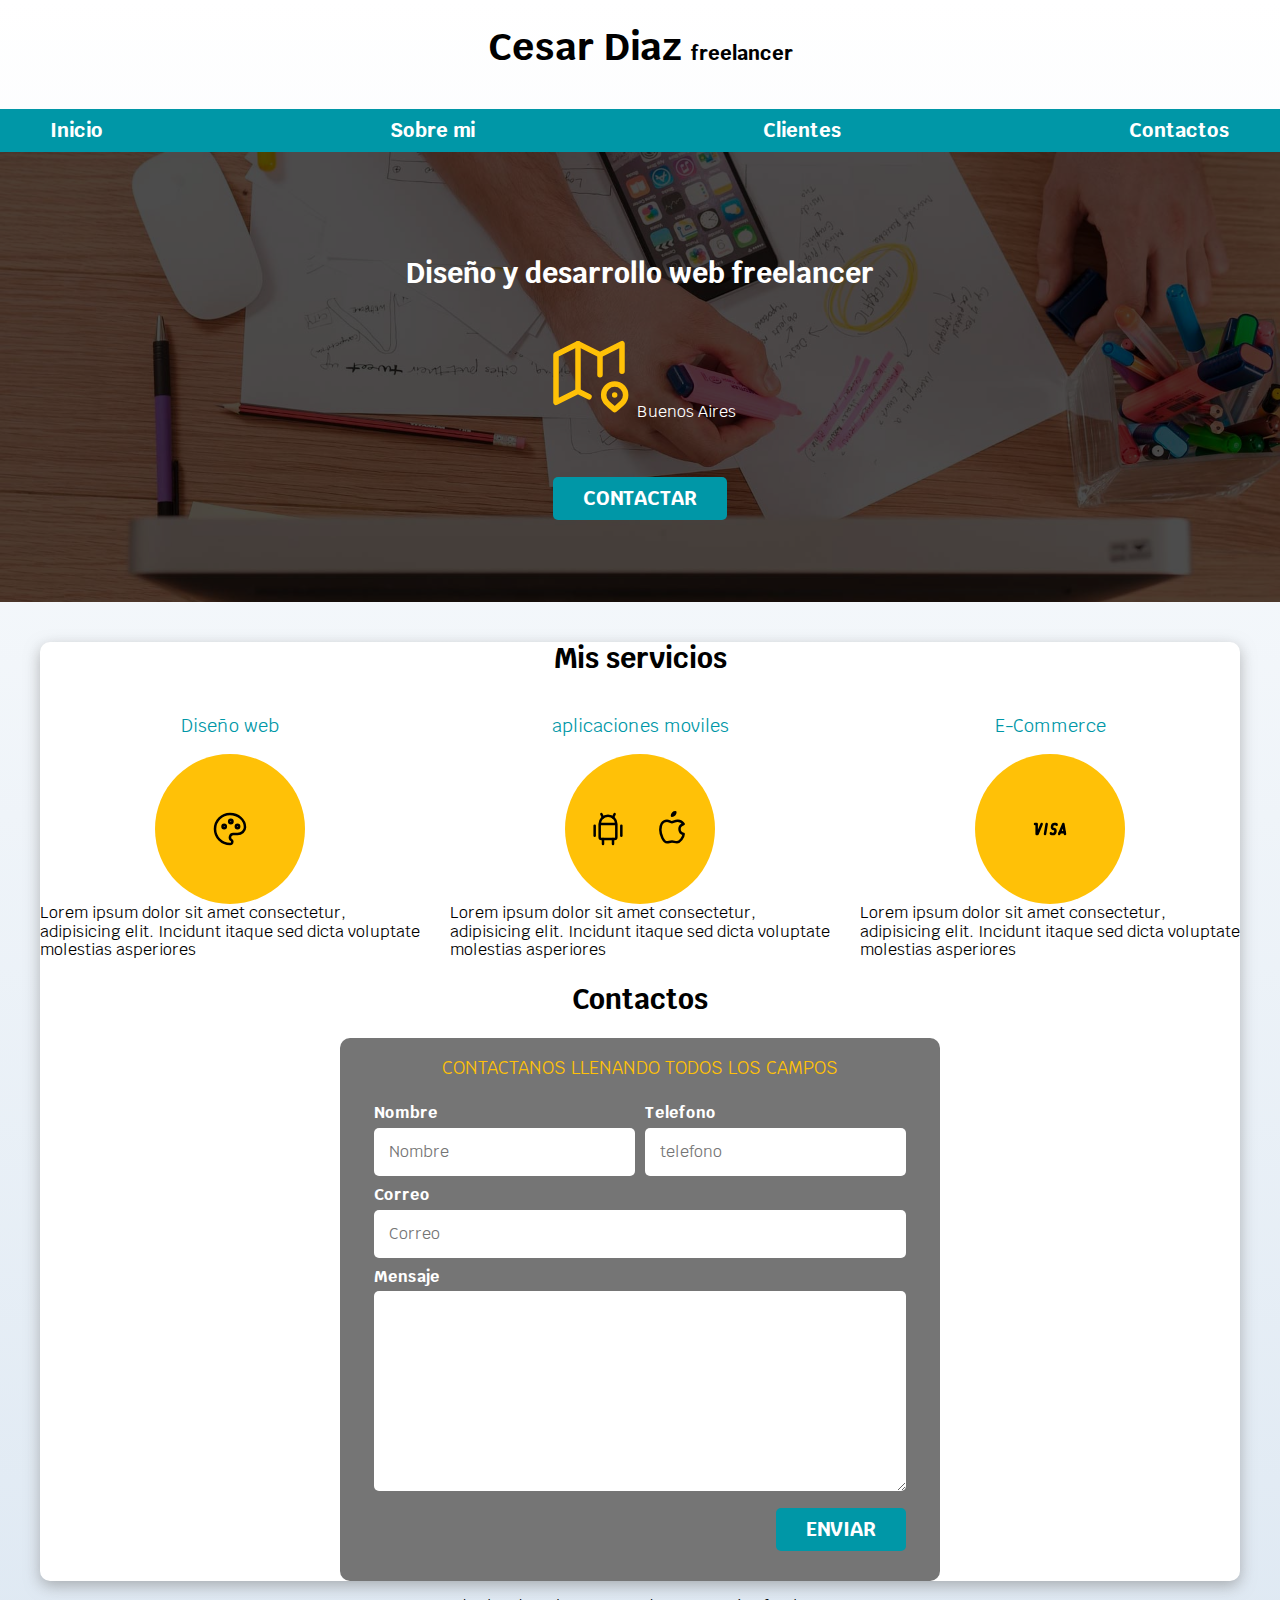
==== index.html @ bcd83fd2 "primer commit" ====
<!DOCTYPE html>
<html lang="en">
<head>
    <meta charset="UTF-8">
    <meta name="viewport" content="width=device-width, initial-scale=1.0">
    <title>Diseñador freelancer</title>
    <link rel="preload" href="css/normalize.css" as="styles">
    <link rel="stylesheet" href="css/normalize.css">
    <link rel="preconnect" href="https://fonts.googleapis.com">
    <link rel="preconnect" href="https://fonts.gstatic.com" crossorigin>
    <link href="https://fonts.googleapis.com/css2?family=Krub:wght@400;700&display=swap" rel="stylesheet">
    <link rel="preload" href="css/styles.css" as="styles">
    <link rel="stylesheet" href="css/styles.css">
</head>
<body>
    <header>
        <h1 class="titulo">Cesar Diaz <span>freelancer</span> </h1>

   </header>
   
    <div class="nav-bg">
        <nav class="navegacion-principal contenedor">
            <a href="#">Inicio</a>
            <a href="#">Sobre mi</a>
            <a href="#">Clientes</a>
            <a href="#">Contactos</a>
            
         </nav>
    </div>

   <section class="hero">
        <div class="contenido-hero">
            <h2 >Diseño y desarrollo web <span>freelancer</span> </h2>
           
            <div class="ubicacion">
                <p>
                <svg xmlns="http://www.w3.org/2000/svg" class="icon icon-tabler icon-tabler-map-2" width="88" height="88" viewBox="0 0 24 24" stroke-width="1.5" stroke="#ffc107" fill="none" stroke-linecap="round" stroke-linejoin="round">
                    <path stroke="none" d="M0 0h24v24H0z" fill="none"/>
                    <path d="M12 18.5l-3 -1.5l-6 3v-13l6 -3l6 3l6 -3v7.5" />
                    <path d="M9 4v13" />
                    <path d="M15 7v5.5" />
                    <path d="M21.121 20.121a3 3 0 1 0 -4.242 0c.418 .419 1.125 1.045 2.121 1.879c1.051 -.89 1.759 -1.516 2.121 -1.879z" />
                    <path d="M19 18v.01" />
                </svg>
                Buenos Aires</p>
                
            </div>      <!--.contenido-hero -->
        
            
                   <a class="boton" href="#">Contactar</a>
        </div>
    

    </section>
    
    <main class="contenedor sombra">
       
        <h2>Mis servicios </h2>

        <div class="servicios">
            <section class="servicio">
                <h3>Diseño web</h3>
                <div class="iconos">
                    <svg xmlns="http://www.w3.org/2000/svg" class="icon icon-tabler icon-tabler-palette" width="40" height="40" viewBox="0 0 24 24" stroke-width="1.5" stroke="#000000" fill="none" stroke-linecap="round" stroke-linejoin="round">
                        <path stroke="none" d="M0 0h24v24H0z" fill="none"/>
                        <path d="M12 21a9 9 0 0 1 0 -18c4.97 0 9 3.582 9 8c0 1.06 -.474 2.078 -1.318 2.828c-.844 .75 -1.989 1.172 -3.182 1.172h-2.5a2 2 0 0 0 -1 3.75a1.3 1.3 0 0 1 -1 2.25" />
                        <path d="M8.5 10.5m-1 0a1 1 0 1 0 2 0a1 1 0 1 0 -2 0" />
                        <path d="M12.5 7.5m-1 0a1 1 0 1 0 2 0a1 1 0 1 0 -2 0" />
                        <path d="M16.5 10.5m-1 0a1 1 0 1 0 2 0a1 1 0 1 0 -2 0" />
                    </svg>

                </div>
           Lorem ipsum dolor sit amet consectetur, adipisicing elit. 
           Incidunt itaque sed dicta voluptate molestias asperiores
           

            </section >
       
            <section class="servicio">
                <h3>aplicaciones moviles</h3>
                <div class="iconos">
                        <svg xmlns="http://www.w3.org/2000/svg" class="icon icon-tabler icon-tabler-brand-android" width="40" height="40" viewBox="0 0 24 24" stroke-width="1.5" stroke="#000000" fill="none" stroke-linecap="round" stroke-linejoin="round">
                        <path stroke="none" d="M0 0h24v24H0z" fill="none"/>
                        <path d="M4 10l0 6" />
                        <path d="M20 10l0 6" />
                        <path d="M7 9h10v8a1 1 0 0 1 -1 1h-8a1 1 0 0 1 -1 -1v-8a5 5 0 0 1 10 0" />
                        <path d="M8 3l1 2" />
                        <path d="M16 3l-1 2" />
                        <path d="M9 18l0 3" />
                        <path d="M15 18l0 3" />
                    </svg>
                    <svg xmlns="http://www.w3.org/2000/svg" class="icon icon-tabler icon-tabler-brand-apple" width="40" height="40" viewBox="0 0 24 24" stroke-width="1.5" stroke="#000000" fill="none" stroke-linecap="round" stroke-linejoin="round">
                        <path stroke="none" d="M0 0h24v24H0z" fill="none"/>
                        <path d="M9 7c-3 0 -4 3 -4 5.5c0 3 2 7.5 4 7.5c1.088 -.046 1.679 -.5 3 -.5c1.312 0 1.5 .5 3 .5s4 -3 4 -5c-.028 -.01 -2.472 -.403 -2.5 -3c-.019 -2.17 2.416 -2.954 2.5 -3c-1.023 -1.492 -2.951 -1.963 -3.5 -2c-1.433 -.111 -2.83 1 -3.5 1c-.68 0 -1.9 -1 -3 -1z" />
                        <path d="M12 4a2 2 0 0 0 2 -2a2 2 0 0 0 -2 2" />
                    </svg>
                </div>
           
           Lorem ipsum dolor sit amet consectetur, adipisicing elit. 
           Incidunt itaque sed dicta voluptate molestias asperiores
          

            </section>
            
            <section class="servicio">
                <h3>E-Commerce</h3>
                <div class="iconos">
                    <svg xmlns="http://www.w3.org/2000/svg" class="icon icon-tabler icon-tabler-brand-visa" width="40" height="40" viewBox="0 0 24 24" stroke-width="1.5" stroke="#000000" fill="none" stroke-linecap="round" stroke-linejoin="round">
                        <path stroke="none" d="M0 0h24v24H0z" fill="none"/>
                        <path d="M21 15l-1 -6l-2.5 6" />
                        <path d="M9 15l1 -6" />
                        <path d="M3 9h1v6h.5l2.5 -6" />
                        <path d="M16 9.5a.5 .5 0 0 0 -.5 -.5h-.75c-.721 0 -1.337 .521 -1.455 1.233l-.09 .534a1.059 1.059 0 0 0 1.045 1.233a1.059 1.059 0 0 1 1.045 1.233l-.09 .534a1.476 1.476 0 0 1 -1.455 1.233h-.75a.5 .5 0 0 1 -.5 -.5" />
                        <path d="M18 14h2.7" />
                    </svg>
                </div>
                Lorem ipsum dolor sit amet consectetur, adipisicing elit. 
                Incidunt itaque sed dicta voluptate molestias asperiores
                

            </section >
            
        </div>

  
        <section>
            <h2> Contactos </h2>
            <form class="formulario">
                <fieldset>
                    <legend>Contactanos llenando todos los campos </legend>
                    <div class="contenedor-campos">
                        
                        <div class="campos">
                            <label>Nombre</label>
                            <input class="input-text" type="text" placeholder="Nombre">
                        </div >

                        <div class="campos">
                            <label>Telefono</label>
                            <input class="input-text" type="tel" placeholder="telefono">
                        </div >
                        
                        <div class="campos">
                            <label>Correo</label>
                            <input class="input-text" type="email" placeholder="Correo">
                        </div>
    
                        <div class="campos">
                            <label>Mensaje</label>
                            <textarea class="input-text"></textarea>
                        </div>
                            
                    </div>
                    <!-- contenedor-de-lo-campos -->
                    <div class="alinear-derecha flex">
                        <input class="boton w-100" type="submit" value="Enviar">

                    </div>
        </main>
        </fieldset>
       </form>

   </section>

    <footer class="footer">
        <p>Todos los derechos reservados. Cesar Diaz freelancer</p>

    </footer>

</body>
</html>
---- css/styles.css ----
:root {
    --blanco:#ffffff;
    --oscuro: #212121;
    --primario: #ffc107;
    --secundario: #0097a7;
    --gris:#757575;
    --grisclaro:#DFE9F3;

}
/* globales */
html{
    font-size: 62.5%;
   box-sizing: border-box;  /* hack para box model */
   scroll-snap-type: y mandatory ;
}
*, *:before, *:after {
    box-sizing: inherit;
  }
  /* scroll snap */
.servicios,
.navegacion-principal,
.formulario{
    scroll-snap-align:center ;
    scroll-snap-stop: always;
}

body{
    font-size: 16px;/* 1 rem = 10px*/
    font-family: 'Krub', sans-serif;
    background-image: linear-gradient(to top, var(--grisclaro), var(--blanco)100%);
}

.contenedor{
    max-width: 120rem;
    margin: 0 auto;
    margin-top: 4rem;
    
}

.boton{
    background-color: var(--secundario);
    color: var(--blanco);
    padding: 1rem 3rem;
    margin-top: 4rem;
    font-size: 2rem;
    text-decoration: none;
    text-transform: uppercase;
    font-weight: bold;
    border-radius: .5rem;
    width: 90%;
    text-align: center;
    border: none;
    }
@media (min-width: 480px){
        .boton{
                width:  auto;
            }
}

.boton:hover{
    cursor: pointer;
}
.sombra {
    box-shadow: 0px 5px 15px 0px rgba(122,122,122,0.54);
    background-color: var(--blanco);
    border-radius: 1rem;

}
/* tipografia */
h1{
    font-size: 3.8rem ;

}
h2 {
    font-size: 2.8rem ;

}
h3{
    font-size: 1.8rem ;

}
h1,h2,h3{
    text-align: center;
}


/* titulos */
.titulo span {
    font-size: 2rem;

}

/* utilidades */
.w-100{
    width: 100%;
}
@media (min-width: 768px) {
    .w-100{
        width: auto;
    }
    
}
.flex{
    display: flex;
}
.alinear-derecha{
    justify-content: flex-end;
}

/* navegacion pricipal */
.nav-bg{
    background-color: var(--secundario);
}

.navegacion-principal{
    display: flex;
    flex-direction: column;

}
@media (min-width: 768px) {
    .navegacion-principal{
        flex-direction: row;
        justify-content: space-between;
    }
}

.navegacion-principal a{
    display: block;
    text-align: center;
    color: var(--blanco);
    text-decoration: none;
    font-size: 2rem;
    font-weight: 700;
    padding: 1rem;

}

.navegacion-principal a:hover{
    background-color: var(--primario);
    color: var(--oscuro);
}
/* hero */
.hero {
    background-image: url(../img/hero.jpg) ;
    background-repeat: no-repeat;
    background-size: cover;
    height: 450px;
    position: relative;
    margin-bottom: 2rem ;
}

.contenido-hero{
    position: absolute;
    background-color: rgb(0 0 0 / 70%);
    width: 100%;
    height: 100%;
    display: flex;
    flex-direction: column;
    align-items: center;
    justify-content: center;
}

.contenido-hero h2,
.contenido-hero p {
    color: var(--blanco);
}

.contenido-hero .ubicacion{
    display: flex;
    align-items: flex-end;

}

/* servicios */
@media (min-width:769px ) {
    .servicios{
        display: grid;
        grid-template-columns:repeat(3, 1fr);
        column-gap: 3rem;
    }
    
}

.servicio{
    display: flex;
    flex-direction: column;
    align-items: center;
}
.servicio h3{
    color: var(--secundario);
    font-weight: 400;
}
.servicio p {
    line-height: 2;
    text-align: center;
}

.servicio .iconos{
    height: 15rem ;
    width: 15rem;
    background-color: var(--primario);
    border-radius: 50%;
    display: flex;
    justify-content: space-evenly;
    align-items: center;

}

/* contactos */
.formulario{
    background-color: var(--gris);
     width: min(60rem , 100%);  /* utilizar el valor mmas pequeño */
     margin:  0 auto;
     padding: 2rem;
     border-radius: 1rem;

}
.formulario fieldset{
    border: none;
}
.formulario legend{
    text-align: center;
    font-size: 1.8rem;
    text-transform: uppercase;
    font-size: 700;
    margin-bottom: 2rem;
    color: var(--primario);
}
@media (min-width:768px ) {
.contenedor-campos{
    display: grid;
    grid-template-columns: repeat(2, 1fr);
    grid-template-rows: auto auto 20rem;
    column-gap: 1rem;
}
.campos:nth-child(3),
.campos:nth-child(4){
    grid-column: 1 / 3;
    
}
}


.campos{
    margin-bottom: 1rem;

}
.campos label{
    color: var(--blanco);
    font-weight: bold;
    margin-bottom: .5rem;
    display: block;

}
.campos textarea{
    height: 200px;
}

.input-text{
    width: 100%;
    border: none;
    padding: 1.5rem;
    border-radius: .5rem;

}

/* footer */

.footer{
    text-align: center;
}
---- css/styles.css ----
:root {
    --blanco:#ffffff;
    --oscuro: #212121;
    --primario: #ffc107;
    --secundario: #0097a7;
    --gris:#757575;
    --grisclaro:#DFE9F3;

}
/* globales */
html{
    font-size: 62.5%;
   box-sizing: border-box;  /* hack para box model */
   scroll-snap-type: y mandatory ;
}
*, *:before, *:after {
    box-sizing: inherit;
  }
  /* scroll snap */
.servicios,
.navegacion-principal,
.formulario{
    scroll-snap-align:center ;
    scroll-snap-stop: always;
}

body{
    font-size: 16px;/* 1 rem = 10px*/
    font-family: 'Krub', sans-serif;
    background-image: linear-gradient(to top, var(--grisclaro), var(--blanco)100%);
}

.contenedor{
    max-width: 120rem;
    margin: 0 auto;
    margin-top: 4rem;
    
}

.boton{
    background-color: var(--secundario);
    color: var(--blanco);
    padding: 1rem 3rem;
    margin-top: 4rem;
    font-size: 2rem;
    text-decoration: none;
    text-transform: uppercase;
    font-weight: bold;
    border-radius: .5rem;
    width: 90%;
    text-align: center;
    border: none;
    }
@media (min-width: 480px){
        .boton{
                width:  auto;
            }
}

.boton:hover{
    cursor: pointer;
}
.sombra {
    box-shadow: 0px 5px 15px 0px rgba(122,122,122,0.54);
    background-color: var(--blanco);
    border-radius: 1rem;

}
/* tipografia */
h1{
    font-size: 3.8rem ;

}
h2 {
    font-size: 2.8rem ;

}
h3{
    font-size: 1.8rem ;

}
h1,h2,h3{
    text-align: center;
}


/* titulos */
.titulo span {
    font-size: 2rem;

}

/* utilidades */
.w-100{
    width: 100%;
}
@media (min-width: 768px) {
    .w-100{
        width: auto;
    }
    
}
.flex{
    display: flex;
}
.alinear-derecha{
    justify-content: flex-end;
}

/* navegacion pricipal */
.nav-bg{
    background-color: var(--secundario);
}

.navegacion-principal{
    display: flex;
    flex-direction: column;

}
@media (min-width: 768px) {
    .navegacion-principal{
        flex-direction: row;
        justify-content: space-between;
    }
}

.navegacion-principal a{
    display: block;
    text-align: center;
    color: var(--blanco);
    text-decoration: none;
    font-size: 2rem;
    font-weight: 700;
    padding: 1rem;

}

.navegacion-principal a:hover{
    background-color: var(--primario);
    color: var(--oscuro);
}
/* hero */
.hero {
    background-image: url(../img/hero.jpg) ;
    background-repeat: no-repeat;
    background-size: cover;
    height: 450px;
    position: relative;
    margin-bottom: 2rem ;
}

.contenido-hero{
    position: absolute;
    background-color: rgb(0 0 0 / 70%);
    width: 100%;
    height: 100%;
    display: flex;
    flex-direction: column;
    align-items: center;
    justify-content: center;
}

.contenido-hero h2,
.contenido-hero p {
    color: var(--blanco);
}

.contenido-hero .ubicacion{
    display: flex;
    align-items: flex-end;

}

/* servicios */
@media (min-width:769px ) {
    .servicios{
        display: grid;
        grid-template-columns:repeat(3, 1fr);
        column-gap: 3rem;
    }
    
}

.servicio{
    display: flex;
    flex-direction: column;
    align-items: center;
}
.servicio h3{
    color: var(--secundario);
    font-weight: 400;
}
.servicio p {
    line-height: 2;
    text-align: center;
}

.servicio .iconos{
    height: 15rem ;
    width: 15rem;
    background-color: var(--primario);
    border-radius: 50%;
    display: flex;
    justify-content: space-evenly;
    align-items: center;

}

/* contactos */
.formulario{
    background-color: var(--gris);
     width: min(60rem , 100%);  /* utilizar el valor mmas pequeño */
     margin:  0 auto;
     padding: 2rem;
     border-radius: 1rem;

}
.formulario fieldset{
    border: none;
}
.formulario legend{
    text-align: center;
    font-size: 1.8rem;
    text-transform: uppercase;
    font-size: 700;
    margin-bottom: 2rem;
    color: var(--primario);
}
@media (min-width:768px ) {
.contenedor-campos{
    display: grid;
    grid-template-columns: repeat(2, 1fr);
    grid-template-rows: auto auto 20rem;
    column-gap: 1rem;
}
.campos:nth-child(3),
.campos:nth-child(4){
    grid-column: 1 / 3;
    
}
}


.campos{
    margin-bottom: 1rem;

}
.campos label{
    color: var(--blanco);
    font-weight: bold;
    margin-bottom: .5rem;
    display: block;

}
.campos textarea{
    height: 200px;
}

.input-text{
    width: 100%;
    border: none;
    padding: 1.5rem;
    border-radius: .5rem;

}

/* footer */

.footer{
    text-align: center;
}
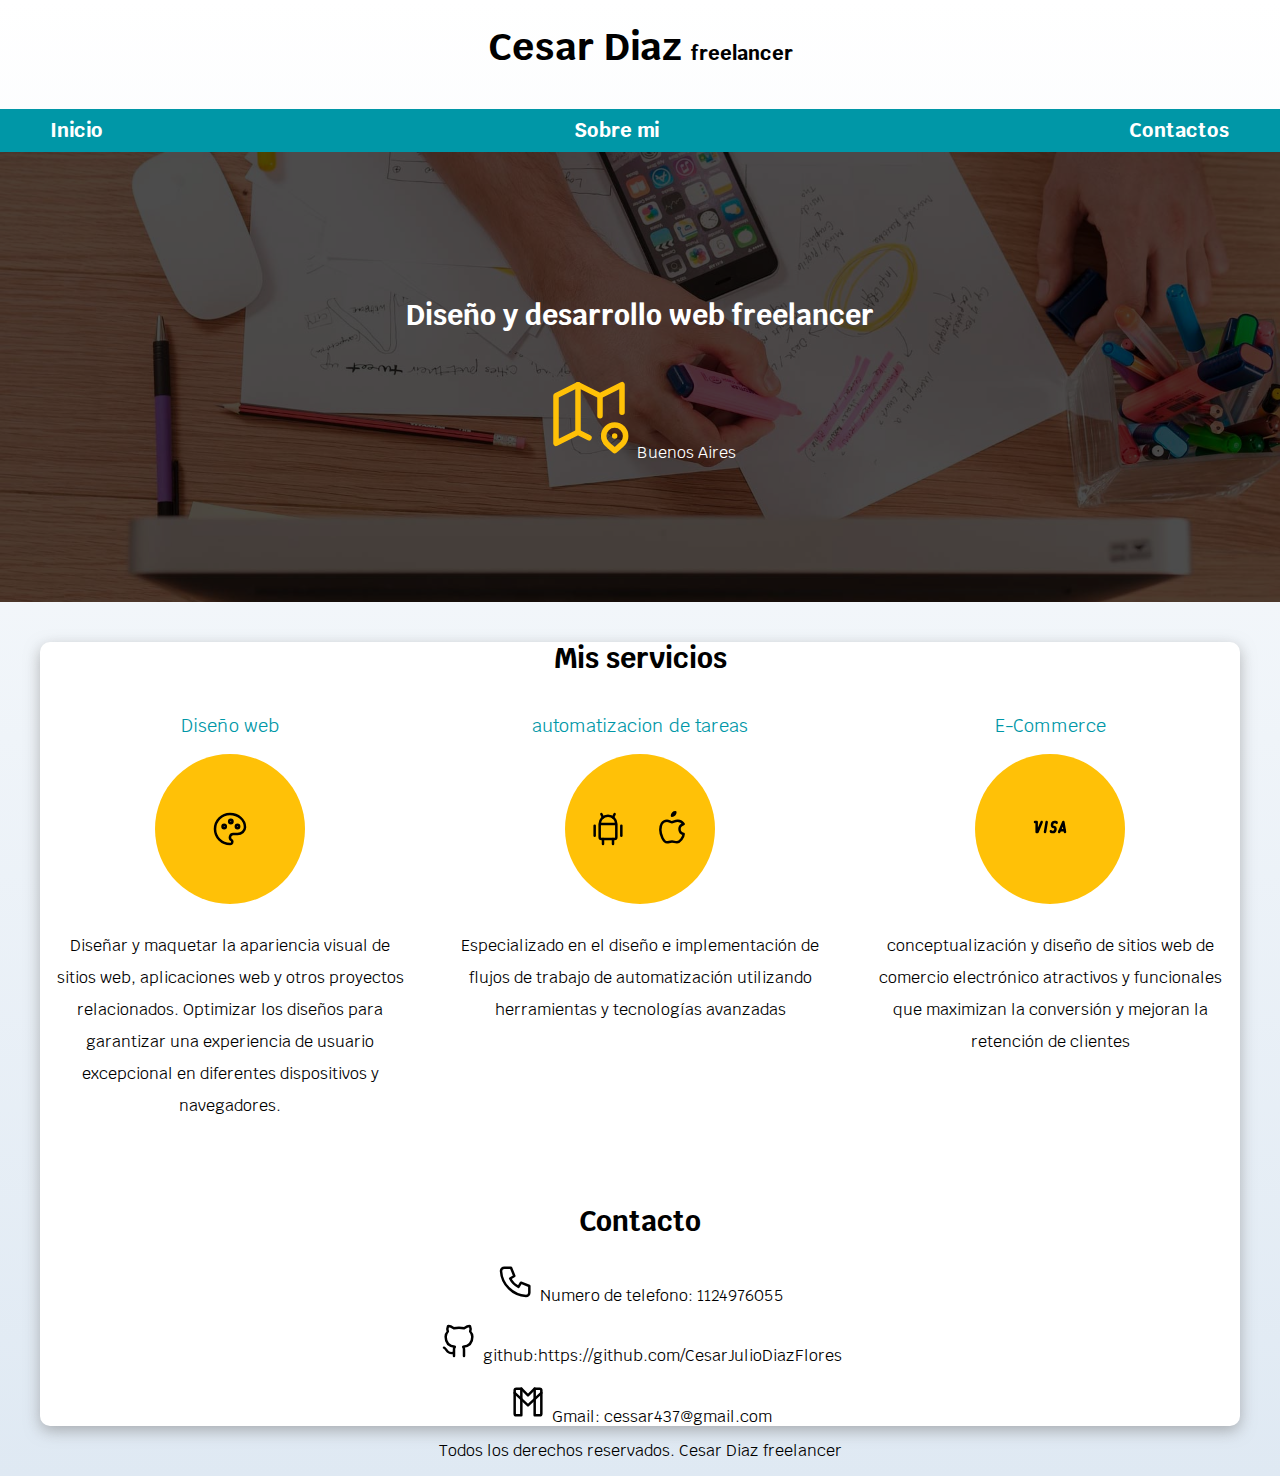
==== commit f2bd759f: "moficaciones para el cv" ====
--- a/index.html
+++ b/index.html
@@ -21,8 +21,7 @@
     <div class="nav-bg">
         <nav class="navegacion-principal contenedor">
             <a href="#">Inicio</a>
-            <a href="#">Sobre mi</a>
-            <a href="#">Clientes</a>
+            <a href="sobremi.html">Sobre mi</a>
             <a href="#">Contactos</a>
             
          </nav>
@@ -44,12 +43,8 @@
                 </svg>
                 Buenos Aires</p>
                 
-            </div>      <!--.contenido-hero -->
-        
-            
-                   <a class="boton" href="#">Contactar</a>
-        </div>
-    
+       <!-- contenido-hero -->
+
 
     </section>
     
@@ -70,14 +65,15 @@
                     </svg>
 
                 </div>
-           Lorem ipsum dolor sit amet consectetur, adipisicing elit. 
-           Incidunt itaque sed dicta voluptate molestias asperiores
-           
+                <p class="margen">
+                    Diseñar y maquetar la apariencia visual de sitios web, aplicaciones web y otros proyectos relacionados.
+                    Optimizar los diseños para garantizar una experiencia de usuario excepcional en diferentes dispositivos y navegadores.
+                </p>
 
             </section >
        
             <section class="servicio">
-                <h3>aplicaciones moviles</h3>
+                <h3>automatizacion de tareas</h3>
                 <div class="iconos">
                         <svg xmlns="http://www.w3.org/2000/svg" class="icon icon-tabler icon-tabler-brand-android" width="40" height="40" viewBox="0 0 24 24" stroke-width="1.5" stroke="#000000" fill="none" stroke-linecap="round" stroke-linejoin="round">
                         <path stroke="none" d="M0 0h24v24H0z" fill="none"/>
@@ -95,65 +91,70 @@
                         <path d="M12 4a2 2 0 0 0 2 -2a2 2 0 0 0 -2 2" />
                     </svg>
                 </div>
-           
-           Lorem ipsum dolor sit amet consectetur, adipisicing elit. 
-           Incidunt itaque sed dicta voluptate molestias asperiores
+                <p class="margen">
+                    Especializado en el diseño e implementación de flujos de trabajo de automatización utilizando 
+                    herramientas y tecnologías avanzadas
+
+                </p>
           
 
             </section>
             
             <section class="servicio">
                 <h3>E-Commerce</h3>
-                <div class="iconos">
-                    <svg xmlns="http://www.w3.org/2000/svg" class="icon icon-tabler icon-tabler-brand-visa" width="40" height="40" viewBox="0 0 24 24" stroke-width="1.5" stroke="#000000" fill="none" stroke-linecap="round" stroke-linejoin="round">
-                        <path stroke="none" d="M0 0h24v24H0z" fill="none"/>
-                        <path d="M21 15l-1 -6l-2.5 6" />
-                        <path d="M9 15l1 -6" />
-                        <path d="M3 9h1v6h.5l2.5 -6" />
-                        <path d="M16 9.5a.5 .5 0 0 0 -.5 -.5h-.75c-.721 0 -1.337 .521 -1.455 1.233l-.09 .534a1.059 1.059 0 0 0 1.045 1.233a1.059 1.059 0 0 1 1.045 1.233l-.09 .534a1.476 1.476 0 0 1 -1.455 1.233h-.75a.5 .5 0 0 1 -.5 -.5" />
-                        <path d="M18 14h2.7" />
-                    </svg>
+                
+                <div class="iconos"  >
+                    <a href=" https://cesarjuliodiazflores.github.io/tienda-de-camisa/">
+                        <link rel="stylesheet" >
+                        <svg xmlns="http://www.w3.org/2000/svg" class="icon icon-tabler icon-tabler-brand-visa" width="40" height="40" viewBox="0 0 24 24" stroke-width="1.5" stroke="#000000" fill="none" stroke-linecap="round" stroke-linejoin="round">
+                            <path stroke="none" d="M0 0h24v24H0z" fill="none"/>
+                            <path d="M21 15l-1 -6l-2.5 6" />
+                            <path d="M9 15l1 -6" />
+                            <path d="M3 9h1v6h.5l2.5 -6" />
+                            <path d="M16 9.5a.5 .5 0 0 0 -.5 -.5h-.75c-.721 0 -1.337 .521 -1.455 1.233l-.09 .534a1.059 1.059 0 0 0 1.045 1.233a1.059 1.059 0 0 1 1.045 1.233l-.09 .534a1.476 1.476 0 0 1 -1.455 1.233h-.75a.5 .5 0 0 1 -.5 -.5" />
+                            <path d="M18 14h2.7" />
+                            <a href="https://cesar02124846204.github.io/tienda-de-camisa/"></a>
+                        </svg>
+                    </a>
                 </div>
-                Lorem ipsum dolor sit amet consectetur, adipisicing elit. 
-                Incidunt itaque sed dicta voluptate molestias asperiores
-                
+                <p class="margen">
+                    conceptualización y diseño de sitios web de comercio electrónico atractivos y funcionales que maximizan
+                     la conversión y mejoran la retención de clientes
+                    
+
+                </p>
 
             </section >
             
         </div>
 
   
-        <section>
-            <h2> Contactos </h2>
-            <form class="formulario">
-                <fieldset>
-                    <legend>Contactanos llenando todos los campos </legend>
-                    <div class="contenedor-campos">
-                        
-                        <div class="campos">
-                            <label>Nombre</label>
-                            <input class="input-text" type="text" placeholder="Nombre">
-                        </div >
-
-                        <div class="campos">
-                            <label>Telefono</label>
-                            <input class="input-text" type="tel" placeholder="telefono">
-                        </div >
-                        
-                        <div class="campos">
-                            <label>Correo</label>
-                            <input class="input-text" type="email" placeholder="Correo">
-                        </div>
-    
-                        <div class="campos">
-                            <label>Mensaje</label>
-                            <textarea class="input-text"></textarea>
-                        </div>
-                            
-                    </div>
-                    <!-- contenedor-de-lo-campos -->
-                    <div class="alinear-derecha flex">
-                        <input class="boton w-100" type="submit" value="Enviar">
+        <section class="apartado-final">
+            <h2> Contacto </h2>
+            <p class="contacto">
+                <svg xmlns="http://www.w3.org/2000/svg" class="icon icon-tabler icon-tabler-phone" width="40" height="40" viewBox="0 0 24 24" stroke-width="1.5" stroke="#000000" fill="none" stroke-linecap="round" stroke-linejoin="round">
+                    <path stroke="none" d="M0 0h24v24H0z" fill="none"/>
+                    <path d="M5 4h4l2 5l-2.5 1.5a11 11 0 0 0 5 5l1.5 -2.5l5 2v4a2 2 0 0 1 -2 2a16 16 0 0 1 -15 -15a2 2 0 0 1 2 -2" />
+                  </svg>
+                  Numero de telefono: 1124976055
+            </p>
+            <p class="contacto">
+                <svg xmlns="http://www.w3.org/2000/svg" class="icon icon-tabler icon-tabler-brand-github" width="40" height="40" viewBox="0 0 24 24" stroke-width="1.5" stroke="#000000" fill="none" stroke-linecap="round" stroke-linejoin="round">
+                    <path stroke="none" d="M0 0h24v24H0z" fill="none"/>
+                    <path d="M9 19c-4.3 1.4 -4.3 -2.5 -6 -3m12 5v-3.5c0 -1 .1 -1.4 -.5 -2c2.8 -.3 5.5 -1.4 5.5 -6a4.6 4.6 0 0 0 -1.3 -3.2a4.2 4.2 0 0 0 -.1 -3.2s-1.1 -.3 -3.5 1.3a12.3 12.3 0 0 0 -6.2 0c-2.4 -1.6 -3.5 -1.3 -3.5 -1.3a4.2 4.2 0 0 0 -.1 3.2a4.6 4.6 0 0 0 -1.3 3.2c0 4.6 2.7 5.7 5.5 6c-.6 .6 -.6 1.2 -.5 2v3.5" />
+                  </svg>
+                github:https://github.com/CesarJulioDiazFlores 
+            </p>
+            <p class="contacto">
+            <svg xmlns="http://www.w3.org/2000/svg" class="icon icon-tabler icon-tabler-brand-gmail" width="40" height="40" viewBox="0 0 24 24" stroke-width="1.5" stroke="#000000" fill="none" stroke-linecap="round" stroke-linejoin="round">
+                <path stroke="none" d="M0 0h24v24H0z" fill="none"/>
+                <path d="M16 20h3a1 1 0 0 0 1 -1v-14a1 1 0 0 0 -1 -1h-3v16z" />
+                <path d="M5 20h3v-16h-3a1 1 0 0 0 -1 1v14a1 1 0 0 0 1 1z" />
+                <path d="M16 4l-4 4l-4 -4" />
+                <path d="M4 6.5l8 7.5l8 -7.5" />
+                </svg>
+                Gmail: cessar437@gmail.com
+            </p>
 
                     </div>
         </main>
@@ -164,6 +165,8 @@
 
     <footer class="footer">
         <p>Todos los derechos reservados. Cesar Diaz freelancer</p>
+      
+        
 
     </footer>
 
--- a/css/styles.css
+++ b/css/styles.css
@@ -19,7 +19,8 @@
   /* scroll snap */
 .servicios,
 .navegacion-principal,
-.formulario{
+.formulario, 
+.apartado-final{
     scroll-snap-align:center ;
     scroll-snap-stop: always;
 }
@@ -269,4 +270,14 @@
 .footer{
     text-align: center;
 }
-
+/* contacto */
+.contacto{
+    text-align: center;
+}
+.margen{
+    text-align: center;
+    padding: 1rem;
+    display: block;
+    margin-block-end: 5rem;
+    
+}
--- a/css/styles.css
+++ b/css/styles.css
@@ -19,7 +19,8 @@
   /* scroll snap */
 .servicios,
 .navegacion-principal,
-.formulario{
+.formulario, 
+.apartado-final{
     scroll-snap-align:center ;
     scroll-snap-stop: always;
 }
@@ -269,4 +270,14 @@
 .footer{
     text-align: center;
 }
-
+/* contacto */
+.contacto{
+    text-align: center;
+}
+.margen{
+    text-align: center;
+    padding: 1rem;
+    display: block;
+    margin-block-end: 5rem;
+    
+}
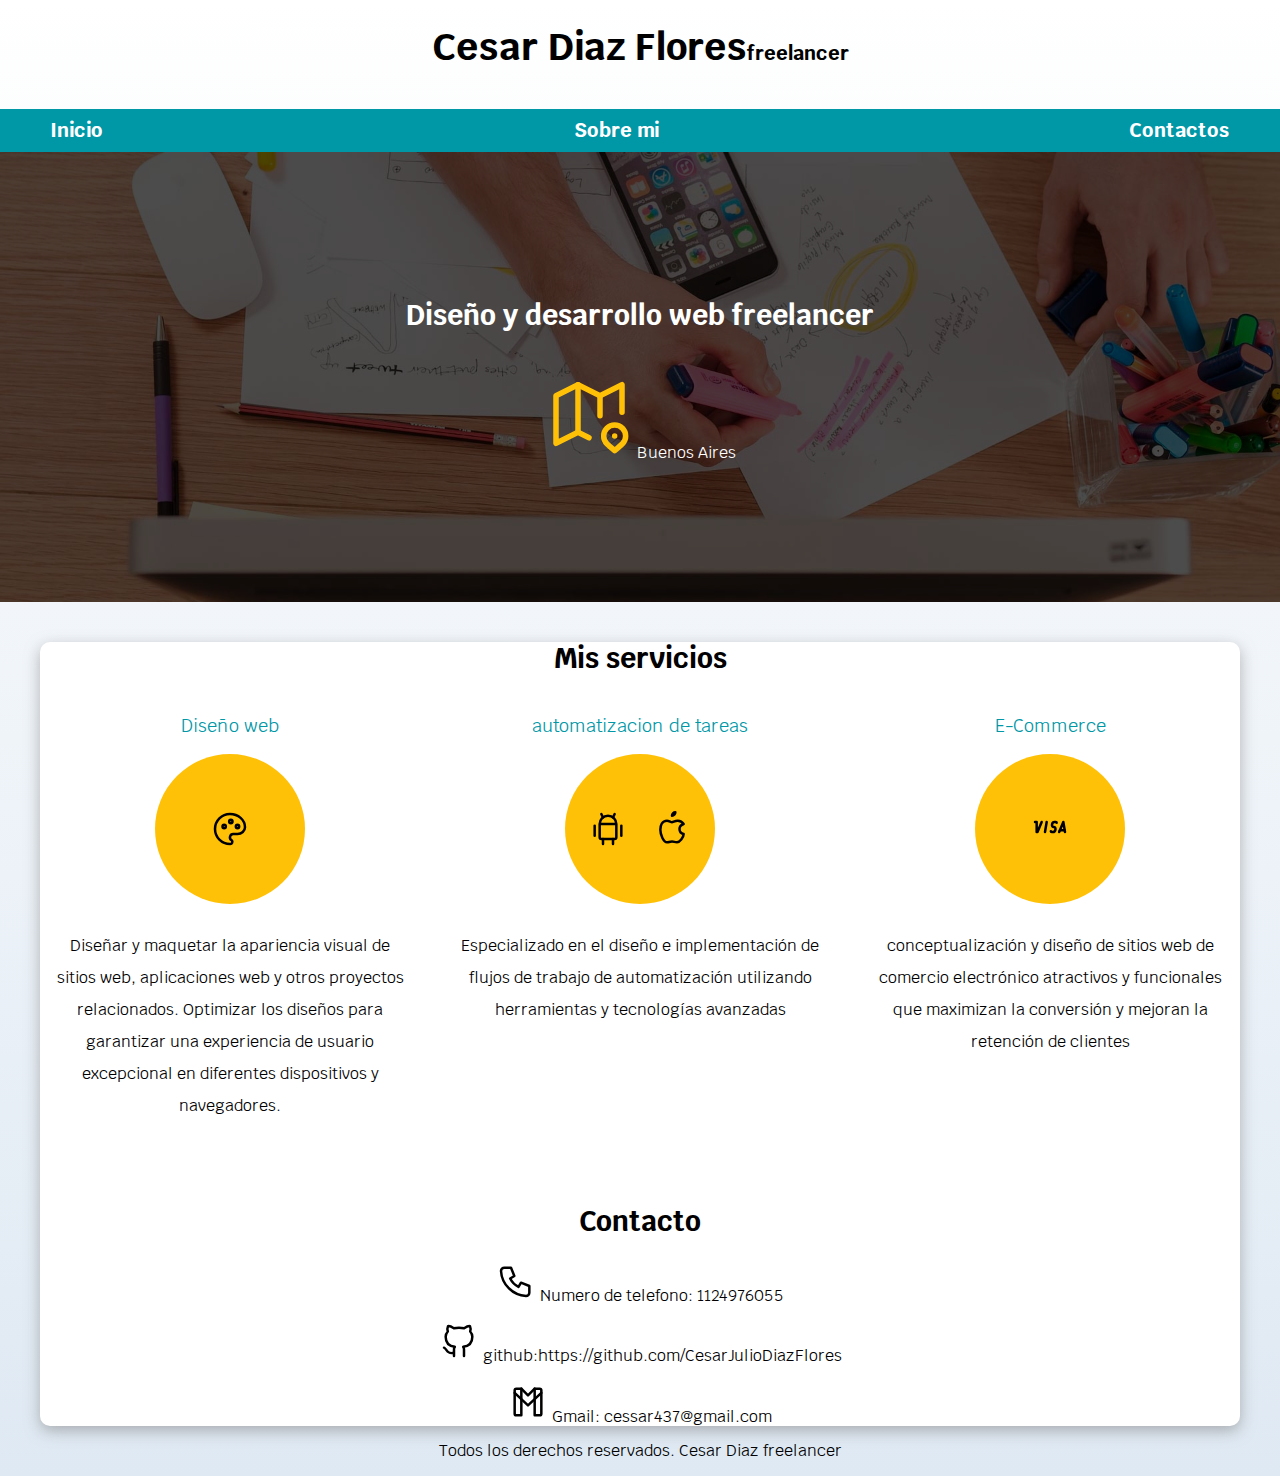
==== commit 7f1bb67a: "Merge branch 'main' of https://github.com/Cesar02124846204/portafolio" ====
--- a/index.html
+++ b/index.html
@@ -14,7 +14,7 @@
 </head>
 <body>
     <header>
-        <h1 class="titulo">Cesar Diaz <span>freelancer</span> </h1>
+        <h1 class="titulo">Cesar Diaz Flores<span>freelancer</span> </h1>
 
    </header>
    
@@ -171,4 +171,4 @@
     </footer>
 
 </body>
-</html>+</html>
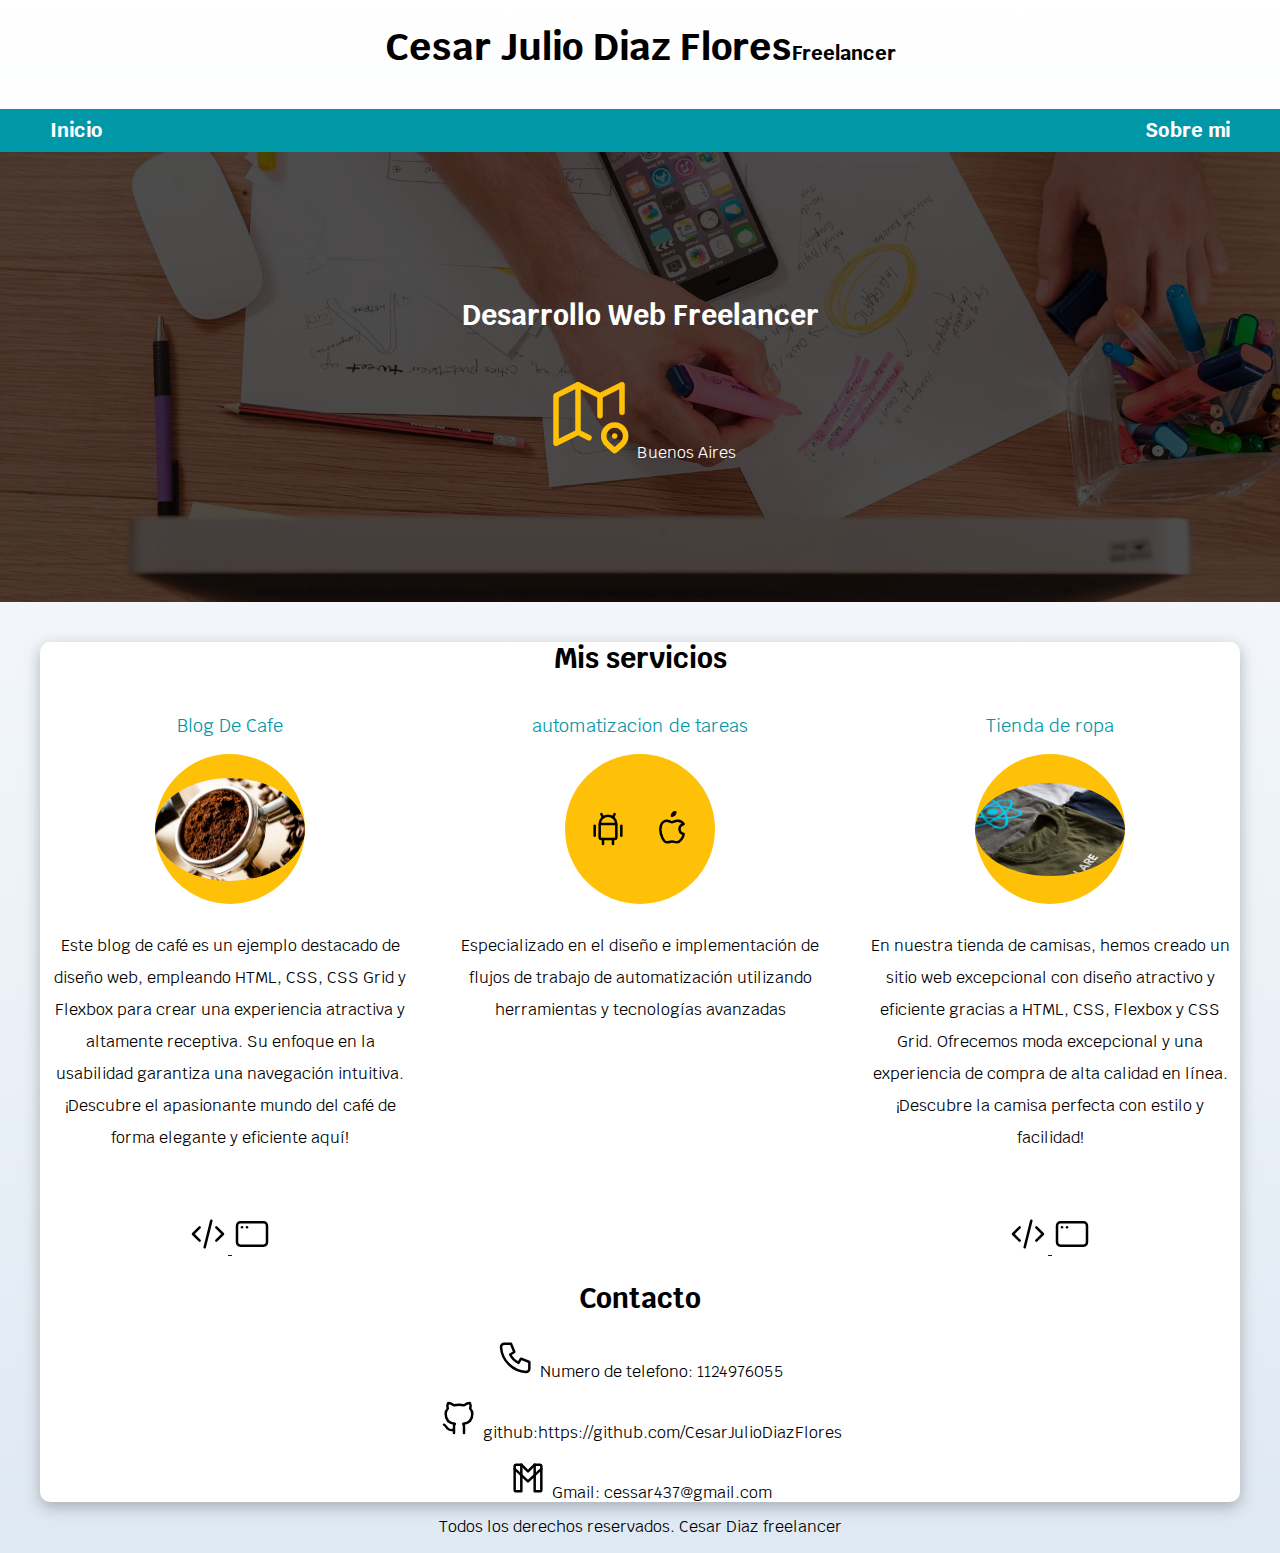
==== commit abb3b7db: "agregando el proyecto de cafe y modificando la imagen para le portafolio" ====
--- a/index.html
+++ b/index.html
@@ -3,7 +3,7 @@
 <head>
     <meta charset="UTF-8">
     <meta name="viewport" content="width=device-width, initial-scale=1.0">
-    <title>Diseñador freelancer</title>
+    <title>Desarrollador Freelancer</title>
     <link rel="preload" href="css/normalize.css" as="styles">
     <link rel="stylesheet" href="css/normalize.css">
     <link rel="preconnect" href="https://fonts.googleapis.com">
@@ -14,7 +14,7 @@
 </head>
 <body>
     <header>
-        <h1 class="titulo">Cesar Diaz Flores<span>freelancer</span> </h1>
+        <h1 class="titulo">Cesar Julio Diaz Flores<span>Freelancer</span> </h1>
 
    </header>
    
@@ -22,14 +22,14 @@
         <nav class="navegacion-principal contenedor">
             <a href="#">Inicio</a>
             <a href="sobremi.html">Sobre mi</a>
-            <a href="#">Contactos</a>
+            
             
          </nav>
     </div>
 
    <section class="hero">
         <div class="contenido-hero">
-            <h2 >Diseño y desarrollo web <span>freelancer</span> </h2>
+            <h2 >Desarrollo Web <span>Freelancer</span> </h2>
            
             <div class="ubicacion">
                 <p>
@@ -54,21 +54,41 @@
 
         <div class="servicios">
             <section class="servicio">
-                <h3>Diseño web</h3>
-                <div class="iconos">
-                    <svg xmlns="http://www.w3.org/2000/svg" class="icon icon-tabler icon-tabler-palette" width="40" height="40" viewBox="0 0 24 24" stroke-width="1.5" stroke="#000000" fill="none" stroke-linecap="round" stroke-linejoin="round">
-                        <path stroke="none" d="M0 0h24v24H0z" fill="none"/>
-                        <path d="M12 21a9 9 0 0 1 0 -18c4.97 0 9 3.582 9 8c0 1.06 -.474 2.078 -1.318 2.828c-.844 .75 -1.989 1.172 -3.182 1.172h-2.5a2 2 0 0 0 -1 3.75a1.3 1.3 0 0 1 -1 2.25" />
-                        <path d="M8.5 10.5m-1 0a1 1 0 1 0 2 0a1 1 0 1 0 -2 0" />
-                        <path d="M12.5 7.5m-1 0a1 1 0 1 0 2 0a1 1 0 1 0 -2 0" />
-                        <path d="M16.5 10.5m-1 0a1 1 0 1 0 2 0a1 1 0 1 0 -2 0" />
-                    </svg>
+                <h3>Blog De Cafe </h3>
+                <a href="https://cesarjuliodiazflores.github.io/blogdecafe/">
+                    <div class="iconos">
+                       <img class="imagen"src="img/blog1.jpg" alt="imgen blog">
+                        
+    
+                    </div>
+
+                </a>
+                <p class="margen">
+                    Este blog de café es un ejemplo destacado de diseño web, 
+                    empleando HTML, CSS, CSS Grid y Flexbox para crear una experiencia atractiva y altamente receptiva. 
+                    Su enfoque en la usabilidad garantiza una navegación intuitiva. 
+                    ¡Descubre el apasionante mundo del café de forma elegante y eficiente aquí!
+                </p>
+                <div>
+                    <a href="https://github.com/CesarJulioDiazFlores/blogdecafe">
+                        <svg xmlns="http://www.w3.org/2000/svg" class="icon icon-tabler icon-tabler-code" width="40" height="40" viewBox="0 0 24 24" stroke-width="1.5" stroke="#000000" fill="none" stroke-linecap="round" stroke-linejoin="round">
+                            <path stroke="none" d="M0 0h24v24H0z" fill="none"/>
+                            <path d="M7 8l-4 4l4 4" />
+                            <path d="M17 8l4 4l-4 4" />
+                            <path d="M14 4l-4 16" />
+                        </svg>
+    
+                    </a>
+                    <a href="https://cesarjuliodiazflores.github.io/blogdecafe/">
+                        <svg xmlns="http://www.w3.org/2000/svg" class="icon icon-tabler icon-tabler-app-window" width="40" height="40" viewBox="0 0 24 24" stroke-width="1.5" stroke="#000000" fill="none" stroke-linecap="round" stroke-linejoin="round">
+                            <path stroke="none" d="M0 0h24v24H0z" fill="none"/>
+                            <path d="M3 5m0 2a2 2 0 0 1 2 -2h14a2 2 0 0 1 2 2v10a2 2 0 0 1 -2 2h-14a2 2 0 0 1 -2 -2z" />
+                            <path d="M6 8h.01" />
+                            <path d="M9 8h.01" />
+                          </svg>
+                    </a>
 
                 </div>
-                <p class="margen">
-                    Diseñar y maquetar la apariencia visual de sitios web, aplicaciones web y otros proyectos relacionados.
-                    Optimizar los diseños para garantizar una experiencia de usuario excepcional en diferentes dispositivos y navegadores.
-                </p>
 
             </section >
        
@@ -101,28 +121,46 @@
             </section>
             
             <section class="servicio">
-                <h3>E-Commerce</h3>
-                
-                <div class="iconos"  >
-                    <a href=" https://cesarjuliodiazflores.github.io/tienda-de-camisa/">
-                        <link rel="stylesheet" >
-                        <svg xmlns="http://www.w3.org/2000/svg" class="icon icon-tabler icon-tabler-brand-visa" width="40" height="40" viewBox="0 0 24 24" stroke-width="1.5" stroke="#000000" fill="none" stroke-linecap="round" stroke-linejoin="round">
-                            <path stroke="none" d="M0 0h24v24H0z" fill="none"/>
-                            <path d="M21 15l-1 -6l-2.5 6" />
-                            <path d="M9 15l1 -6" />
-                            <path d="M3 9h1v6h.5l2.5 -6" />
-                            <path d="M16 9.5a.5 .5 0 0 0 -.5 -.5h-.75c-.721 0 -1.337 .521 -1.455 1.233l-.09 .534a1.059 1.059 0 0 0 1.045 1.233a1.059 1.059 0 0 1 1.045 1.233l-.09 .534a1.476 1.476 0 0 1 -1.455 1.233h-.75a.5 .5 0 0 1 -.5 -.5" />
-                            <path d="M18 14h2.7" />
-                            <a href="https://cesar02124846204.github.io/tienda-de-camisa/"></a>
-                        </svg>
+                <h3>Tienda de ropa</h3>
+                <a href="https://cesarjuliodiazflores.github.io/tienda-de-camisa/">
+                    <div class="iconos">
+                        <img class="imagen"src="img/grafico1.jpg" alt="imgen blog">
+                    </div>
                     </a>
+                    <p class="margen">
+                        En nuestra tienda de camisas, 
+                        hemos creado un sitio web excepcional con diseño atractivo y eficiente gracias a HTML, CSS, 
+                        Flexbox y CSS Grid. Ofrecemos moda excepcional y una experiencia de compra de alta calidad en línea.
+                         ¡Descubre la camisa perfecta con estilo y facilidad!
+                    </p>
+                    <div>
+                        <a href="https://github.com/CesarJulioDiazFlores/tienda-de-camisa">
+                            <svg xmlns="http://www.w3.org/2000/svg" class="icon icon-tabler icon-tabler-code" width="40" height="40" viewBox="0 0 24 24" stroke-width="1.5" stroke="#000000" fill="none" stroke-linecap="round" stroke-linejoin="round">
+                                <path stroke="none" d="M0 0h24v24H0z" fill="none"/>
+                                <path d="M7 8l-4 4l4 4" />
+                                <path d="M17 8l4 4l-4 4" />
+                                <path d="M14 4l-4 16" />
+                            </svg>
+        
+                        </a>
+                        <a href="https://cesarjuliodiazflores.github.io/tienda-de-camisa/">
+                            <svg xmlns="http://www.w3.org/2000/svg" class="icon icon-tabler icon-tabler-app-window" width="40" height="40" viewBox="0 0 24 24" stroke-width="1.5" stroke="#000000" fill="none" stroke-linecap="round" stroke-linejoin="round">
+                                <path stroke="none" d="M0 0h24v24H0z" fill="none"/>
+                                <path d="M3 5m0 2a2 2 0 0 1 2 -2h14a2 2 0 0 1 2 2v10a2 2 0 0 1 -2 2h-14a2 2 0 0 1 -2 -2z" />
+                                <path d="M6 8h.01" />
+                                <path d="M9 8h.01" />
+                              </svg>
+                        </a>
+    
+                    </div>
+                   
                 </div>
-                <p class="margen">
-                    conceptualización y diseño de sitios web de comercio electrónico atractivos y funcionales que maximizan
-                     la conversión y mejoran la retención de clientes
+                            
+        
+                           
+
                     
 
-                </p>
 
             </section >
             
--- a/css/styles.css
+++ b/css/styles.css
@@ -281,3 +281,7 @@
     margin-block-end: 5rem;
     
 }
+.imagen{
+    max-width: 100%;
+    border-radius: 50%;
+}
--- a/css/styles.css
+++ b/css/styles.css
@@ -281,3 +281,7 @@
     margin-block-end: 5rem;
     
 }
+.imagen{
+    max-width: 100%;
+    border-radius: 50%;
+}
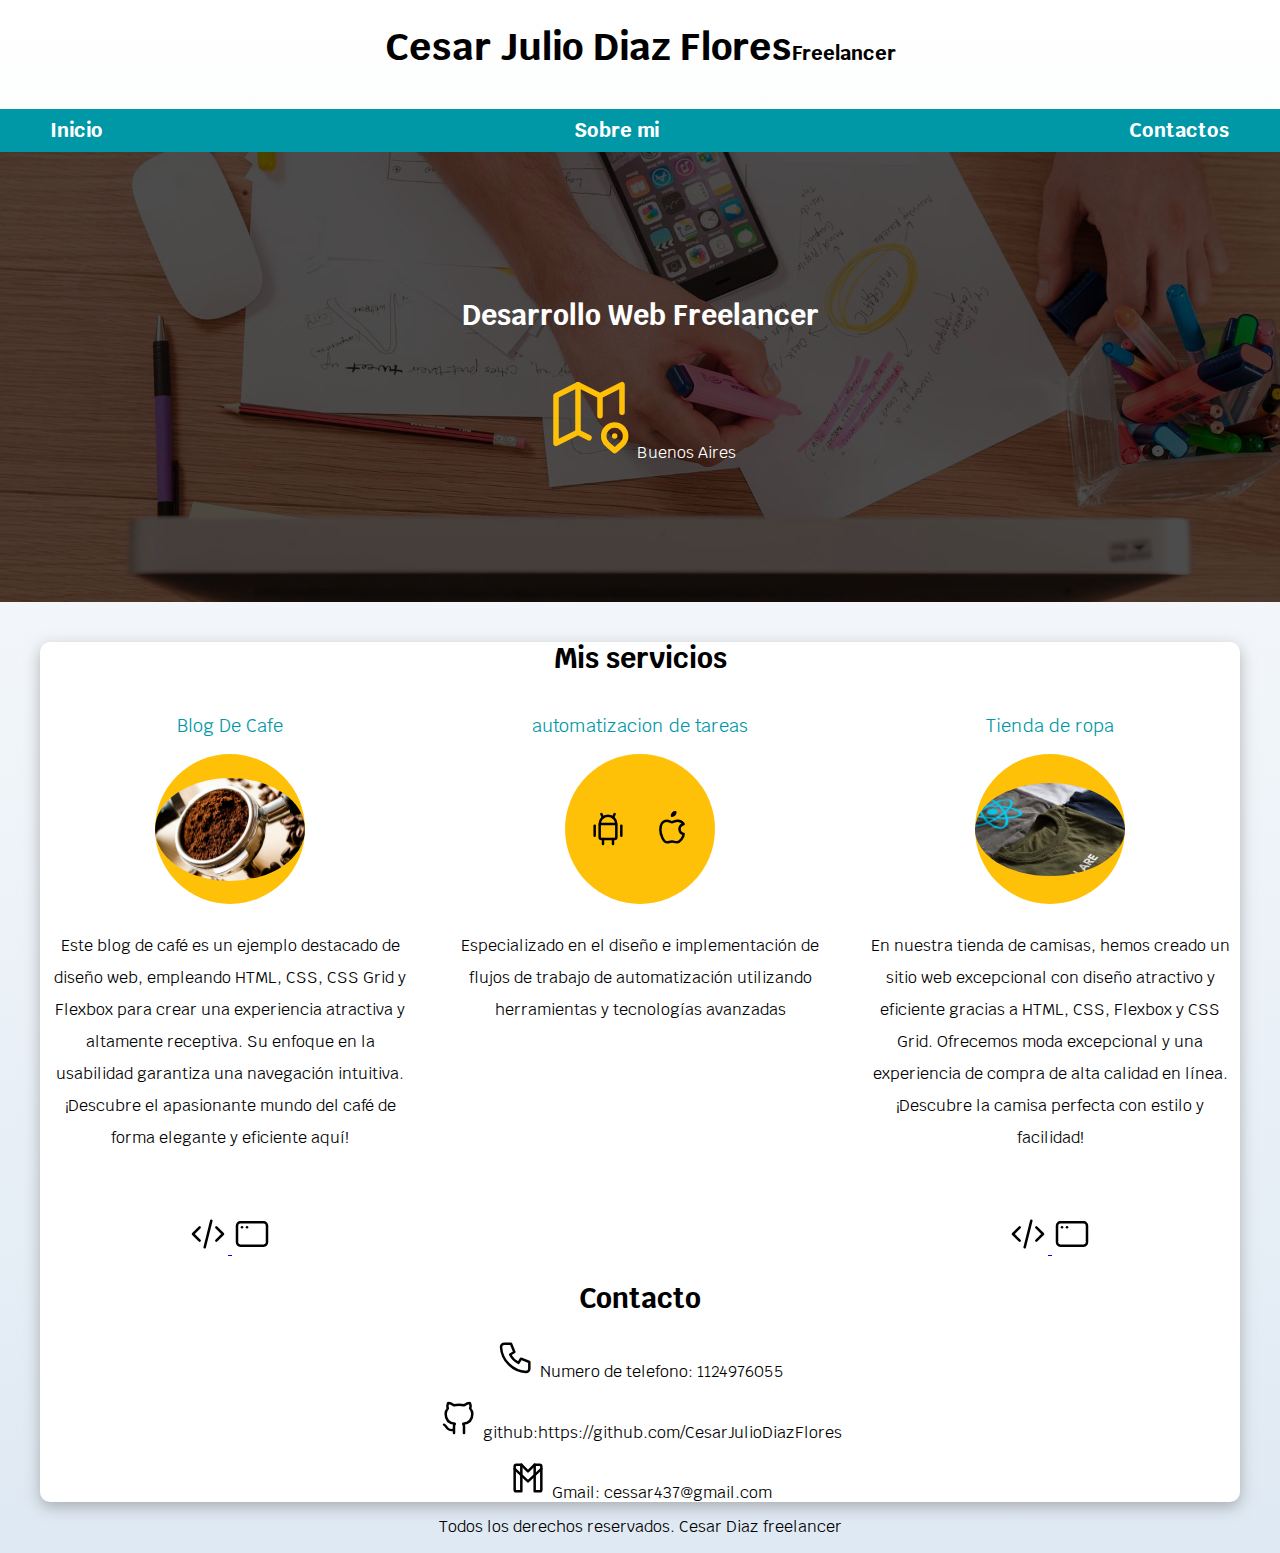
==== commit 892d66cc: "poniendo la parte de contactos hacia la parte inferio" ====
--- a/index.html
+++ b/index.html
@@ -22,6 +22,7 @@
         <nav class="navegacion-principal contenedor">
             <a href="#">Inicio</a>
             <a href="sobremi.html">Sobre mi</a>
+            <a href="#parte-inferior">Contactos</a>
             
             
          </nav>
@@ -168,31 +169,34 @@
 
   
         <section class="apartado-final">
-            <h2> Contacto </h2>
-            <p class="contacto">
-                <svg xmlns="http://www.w3.org/2000/svg" class="icon icon-tabler icon-tabler-phone" width="40" height="40" viewBox="0 0 24 24" stroke-width="1.5" stroke="#000000" fill="none" stroke-linecap="round" stroke-linejoin="round">
+            <div id="parte-inferior">
+                <h2> Contacto </h2>
+                <p class="contacto">
+                    <svg xmlns="http://www.w3.org/2000/svg" class="icon icon-tabler icon-tabler-phone" width="40" height="40" viewBox="0 0 24 24" stroke-width="1.5" stroke="#000000" fill="none" stroke-linecap="round" stroke-linejoin="round">
+                        <path stroke="none" d="M0 0h24v24H0z" fill="none"/>
+                        <path d="M5 4h4l2 5l-2.5 1.5a11 11 0 0 0 5 5l1.5 -2.5l5 2v4a2 2 0 0 1 -2 2a16 16 0 0 1 -15 -15a2 2 0 0 1 2 -2" />
+                      </svg>
+                      Numero de telefono: 1124976055
+                </p>
+                <p class="contacto">
+                    <svg xmlns="http://www.w3.org/2000/svg" class="icon icon-tabler icon-tabler-brand-github" width="40" height="40" viewBox="0 0 24 24" stroke-width="1.5" stroke="#000000" fill="none" stroke-linecap="round" stroke-linejoin="round">
+                        <path stroke="none" d="M0 0h24v24H0z" fill="none"/>
+                        <path d="M9 19c-4.3 1.4 -4.3 -2.5 -6 -3m12 5v-3.5c0 -1 .1 -1.4 -.5 -2c2.8 -.3 5.5 -1.4 5.5 -6a4.6 4.6 0 0 0 -1.3 -3.2a4.2 4.2 0 0 0 -.1 -3.2s-1.1 -.3 -3.5 1.3a12.3 12.3 0 0 0 -6.2 0c-2.4 -1.6 -3.5 -1.3 -3.5 -1.3a4.2 4.2 0 0 0 -.1 3.2a4.6 4.6 0 0 0 -1.3 3.2c0 4.6 2.7 5.7 5.5 6c-.6 .6 -.6 1.2 -.5 2v3.5" />
+                      </svg>
+                    github:https://github.com/CesarJulioDiazFlores 
+                </p>
+                <p class="contacto">
+                <svg xmlns="http://www.w3.org/2000/svg" class="icon icon-tabler icon-tabler-brand-gmail" width="40" height="40" viewBox="0 0 24 24" stroke-width="1.5" stroke="#000000" fill="none" stroke-linecap="round" stroke-linejoin="round">
                     <path stroke="none" d="M0 0h24v24H0z" fill="none"/>
-                    <path d="M5 4h4l2 5l-2.5 1.5a11 11 0 0 0 5 5l1.5 -2.5l5 2v4a2 2 0 0 1 -2 2a16 16 0 0 1 -15 -15a2 2 0 0 1 2 -2" />
-                  </svg>
-                  Numero de telefono: 1124976055
-            </p>
-            <p class="contacto">
-                <svg xmlns="http://www.w3.org/2000/svg" class="icon icon-tabler icon-tabler-brand-github" width="40" height="40" viewBox="0 0 24 24" stroke-width="1.5" stroke="#000000" fill="none" stroke-linecap="round" stroke-linejoin="round">
-                    <path stroke="none" d="M0 0h24v24H0z" fill="none"/>
-                    <path d="M9 19c-4.3 1.4 -4.3 -2.5 -6 -3m12 5v-3.5c0 -1 .1 -1.4 -.5 -2c2.8 -.3 5.5 -1.4 5.5 -6a4.6 4.6 0 0 0 -1.3 -3.2a4.2 4.2 0 0 0 -.1 -3.2s-1.1 -.3 -3.5 1.3a12.3 12.3 0 0 0 -6.2 0c-2.4 -1.6 -3.5 -1.3 -3.5 -1.3a4.2 4.2 0 0 0 -.1 3.2a4.6 4.6 0 0 0 -1.3 3.2c0 4.6 2.7 5.7 5.5 6c-.6 .6 -.6 1.2 -.5 2v3.5" />
-                  </svg>
-                github:https://github.com/CesarJulioDiazFlores 
-            </p>
-            <p class="contacto">
-            <svg xmlns="http://www.w3.org/2000/svg" class="icon icon-tabler icon-tabler-brand-gmail" width="40" height="40" viewBox="0 0 24 24" stroke-width="1.5" stroke="#000000" fill="none" stroke-linecap="round" stroke-linejoin="round">
-                <path stroke="none" d="M0 0h24v24H0z" fill="none"/>
-                <path d="M16 20h3a1 1 0 0 0 1 -1v-14a1 1 0 0 0 -1 -1h-3v16z" />
-                <path d="M5 20h3v-16h-3a1 1 0 0 0 -1 1v14a1 1 0 0 0 1 1z" />
-                <path d="M16 4l-4 4l-4 -4" />
-                <path d="M4 6.5l8 7.5l8 -7.5" />
-                </svg>
-                Gmail: cessar437@gmail.com
-            </p>
+                    <path d="M16 20h3a1 1 0 0 0 1 -1v-14a1 1 0 0 0 -1 -1h-3v16z" />
+                    <path d="M5 20h3v-16h-3a1 1 0 0 0 -1 1v14a1 1 0 0 0 1 1z" />
+                    <path d="M16 4l-4 4l-4 -4" />
+                    <path d="M4 6.5l8 7.5l8 -7.5" />
+                    </svg>
+                    Gmail: cessar437@gmail.com
+                </p>
+
+            </div>
 
                     </div>
         </main>
